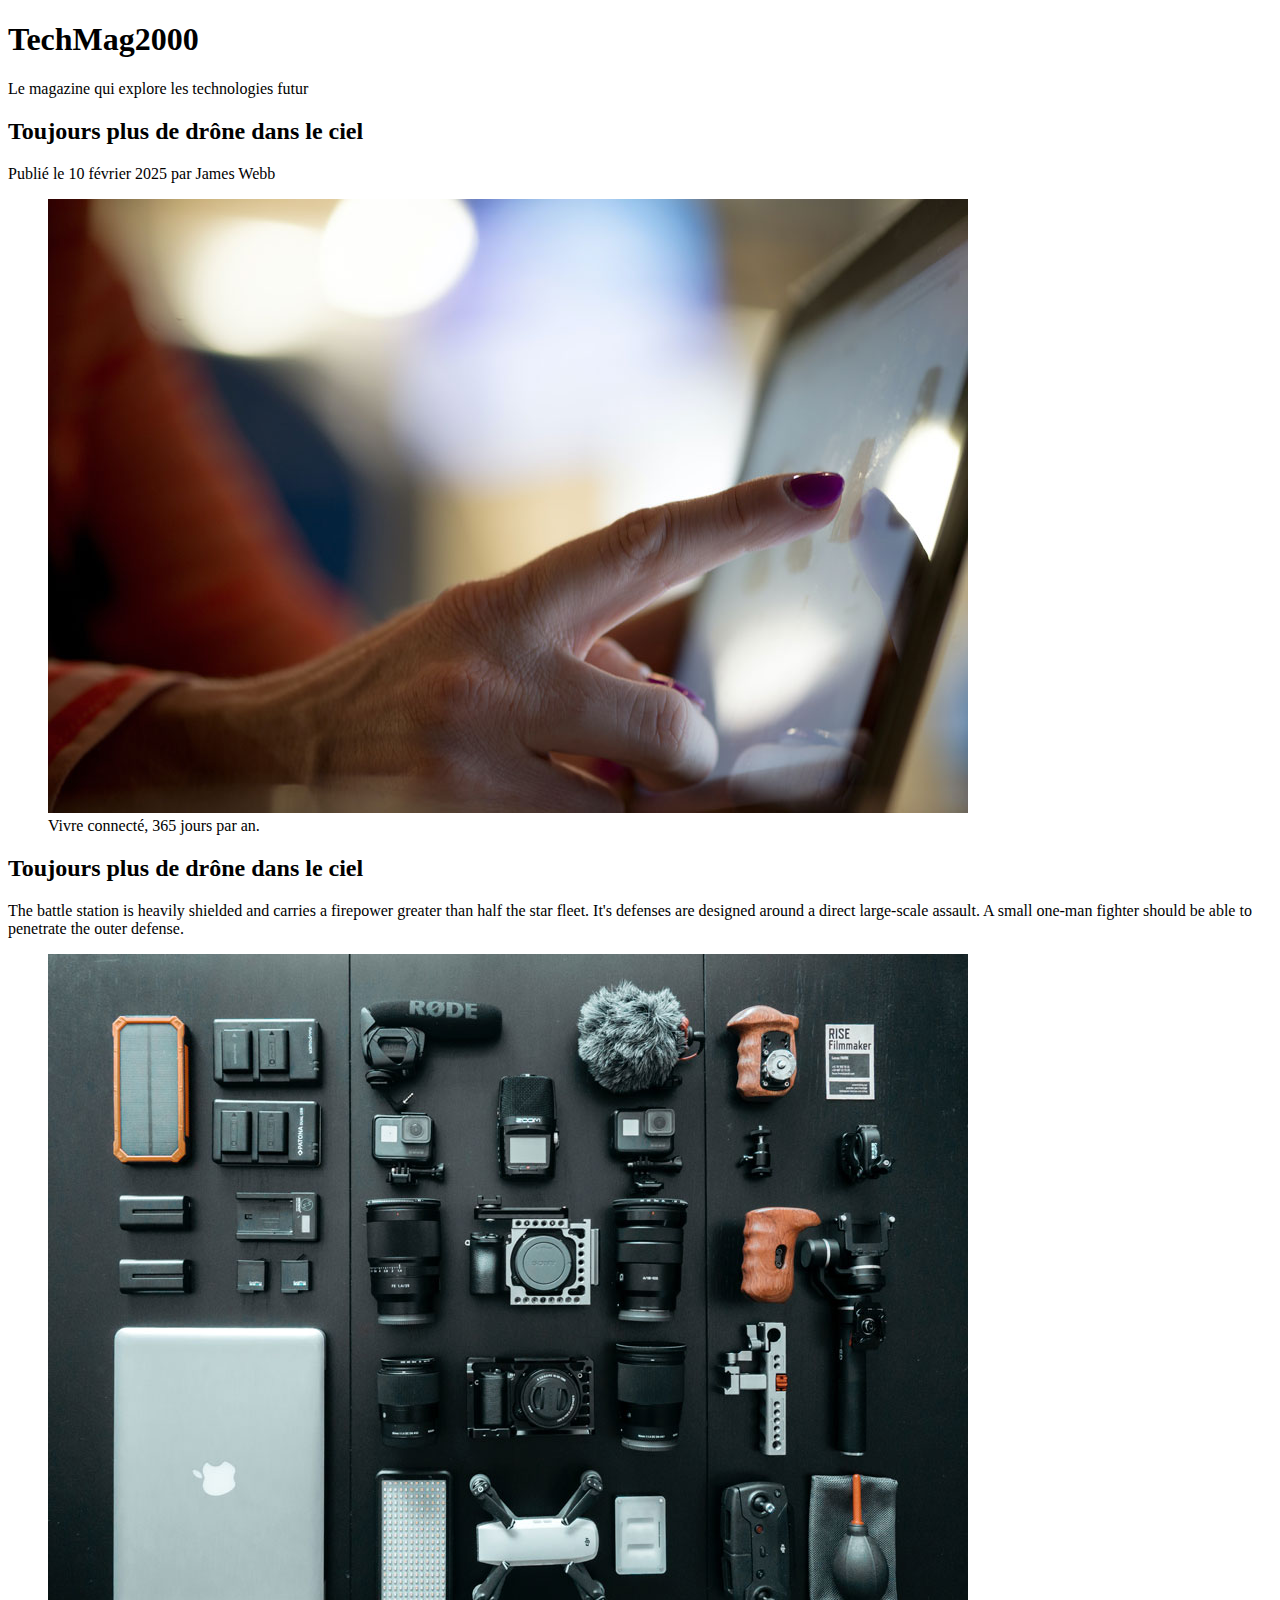
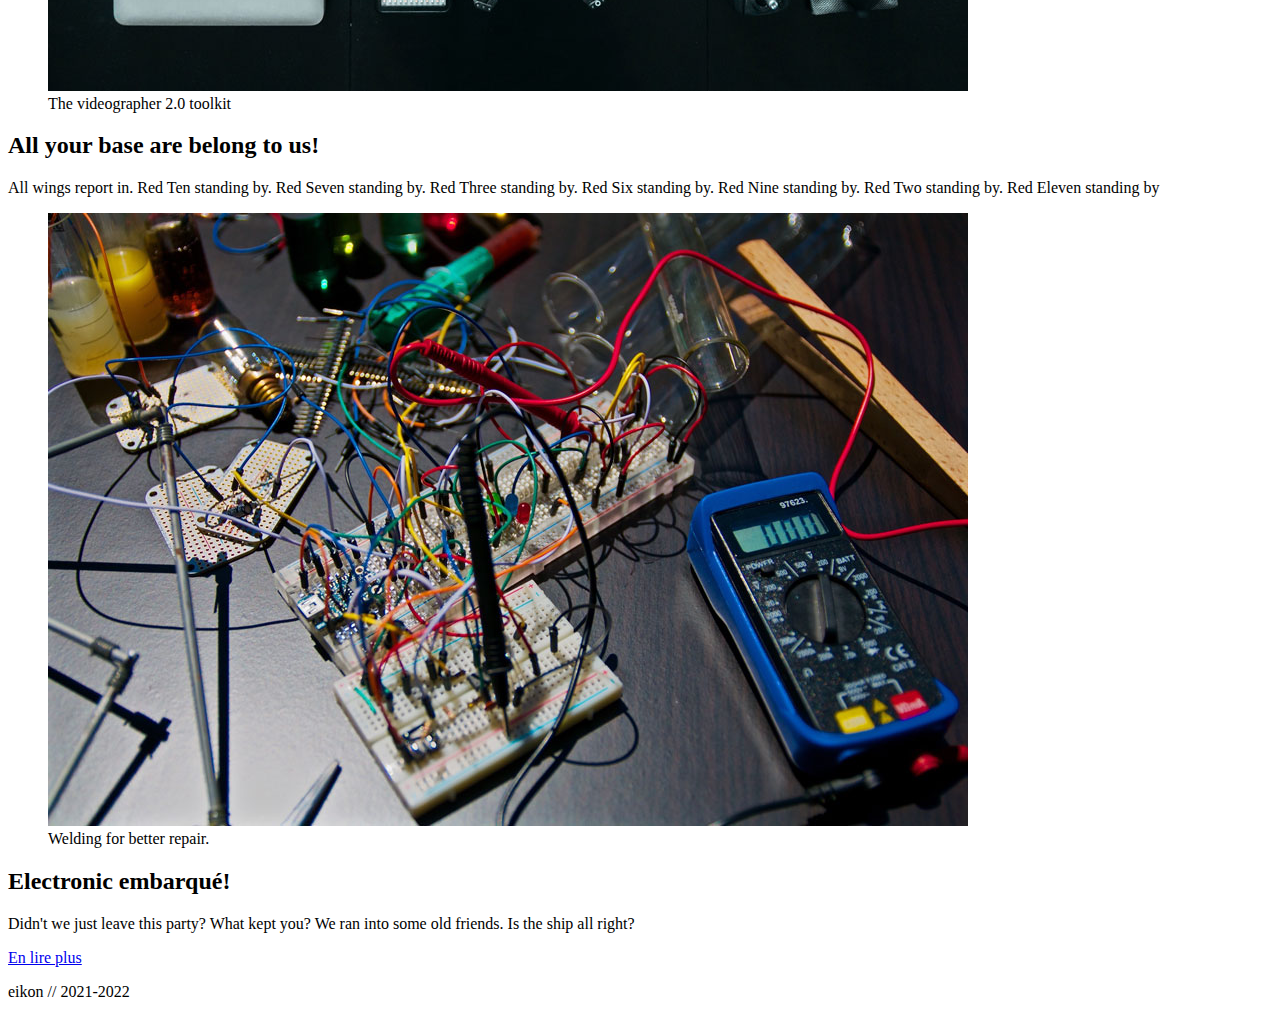
==== index.html @ 6c6601ad "Header index 2" ====
<!DOCTYPE html>
<html>
  <head>
    <meta charset="UTF-8" />
    <meta name="viewport" content="width=device-width, initial-scale=1.0" />
    <link rel="stylesheet" href="style.css">
    <title>TechMag</title>
  </head>
  <body>
    <header class="site-header">
      <h1>TechMag<span class="number">2000</span></h1>
      <p>Le magazine qui explore les technologies futur</p>
    </header>
    <main>
      <div class="premierdiv">
        <h2>Toujours plus de drône dans le ciel</h2>
        <p> Publié le 10 février 2025 par James Webb</p>
      </div>
      <div class="deuxiemediv">
        <figure>
          <img src="img/ipad.jpg" alt="Ipad">
          <figcaption>Vivre connecté, 365 jours par an.</figcaption>
        </figure>
          <h2>Toujours plus de drône dans le ciel</h2>
          <p>
            The battle station is heavily shielded and carries a firepower
            greater than half the star fleet. It's defenses are designed around
            a direct large-scale assault. A small one-man fighter should be
            able to penetrate the outer defense.
          </p>
          <figure>
            <img src="img/equipement.jpg" alt="Equipement">
            <figcaption>The videographer 2.0 toolkit</figcaption>
          </figure>
          <h2>All your base are belong to us!</h2>
          <p>
            All wings report in. Red Ten standing by. Red Seven standing by.
            Red Three standing by. Red Six standing by. Red Nine standing by.
            Red Two standing by. Red Eleven standing by
          </p>
          <figure>
            <img src="img/electronic.jpg" alt="Eletronic">
            <figcaption>Welding for better repair.</figcaption>
          </figure>
          <h2>Electronic embarqué!</h2>
          <p>
            Didn't we just leave this party? What kept you? We ran into some
            old friends. Is the ship all right?
          </p>
          <a href="index.html"> En lire plus</a>
      </div>
    </main>
    <footer class="last">
      <p>eikon // 2021-2022</p>
    </footer>
  </body>
</html>
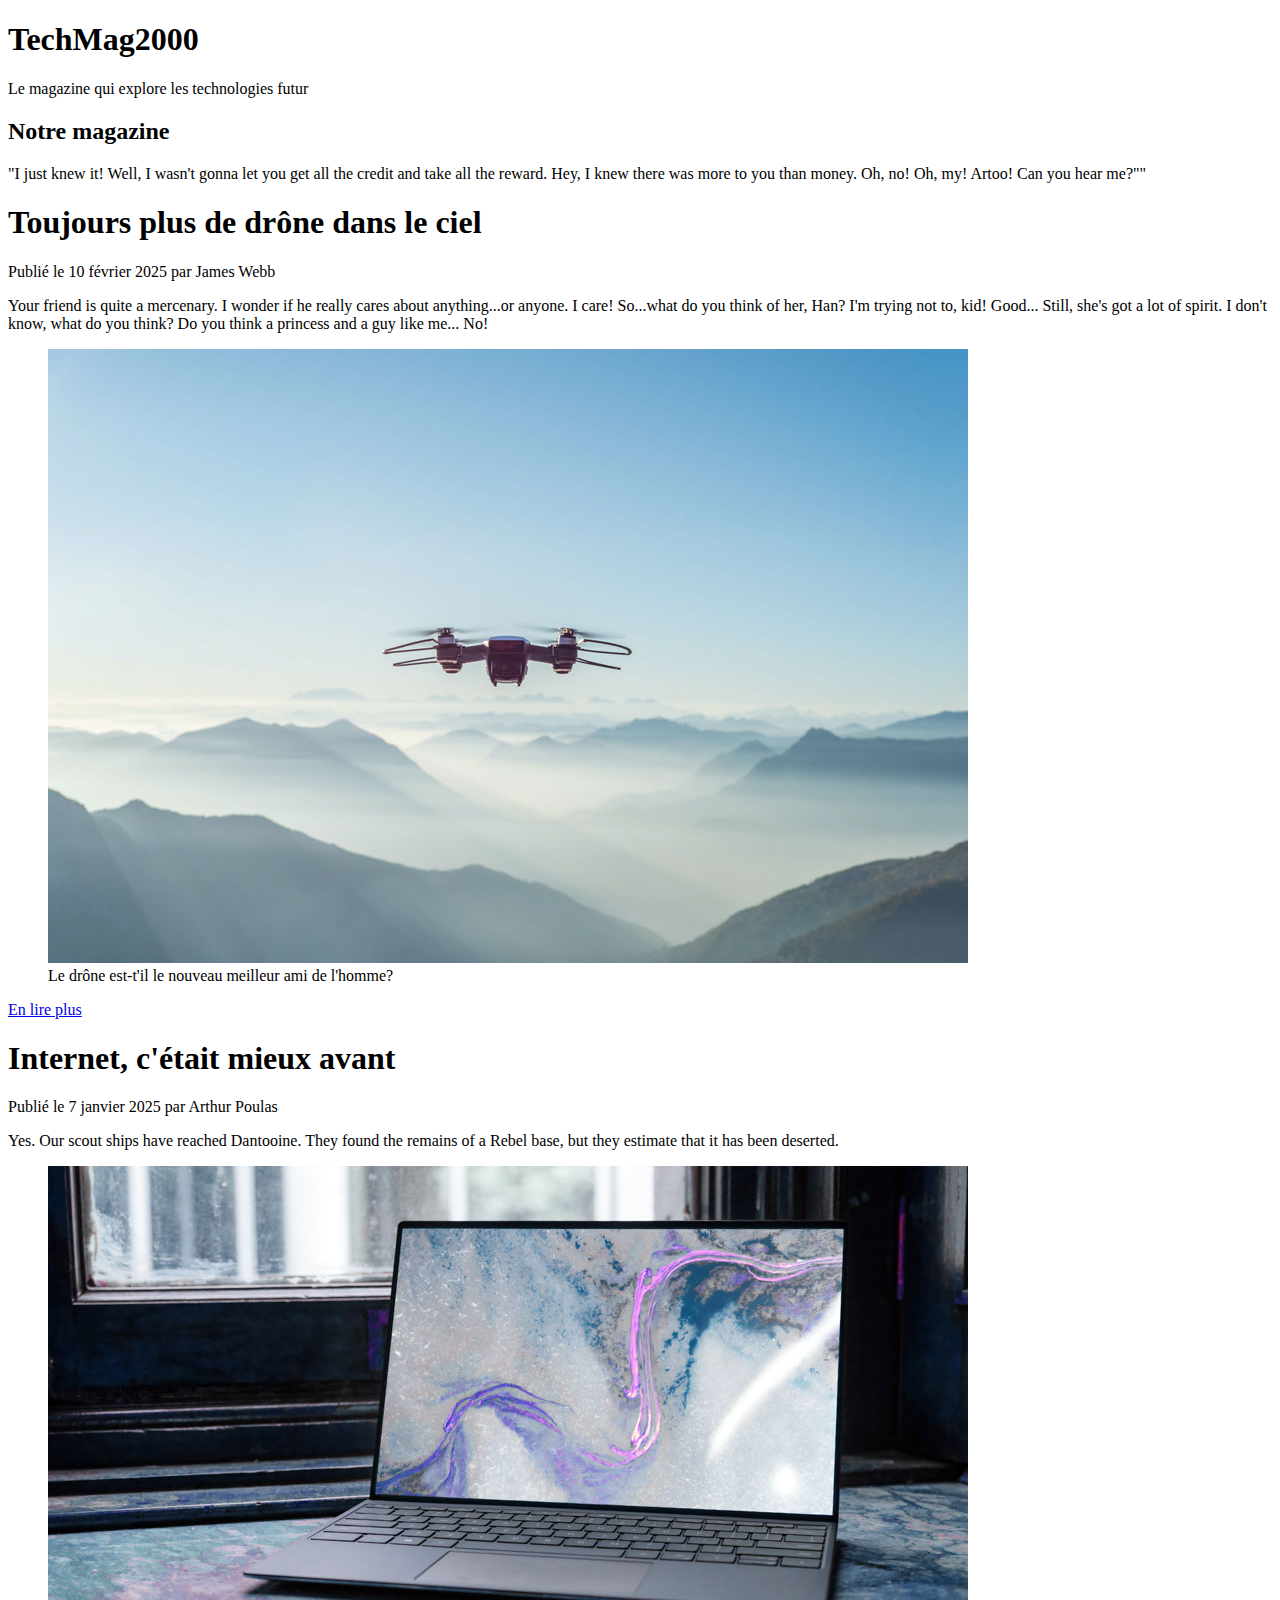
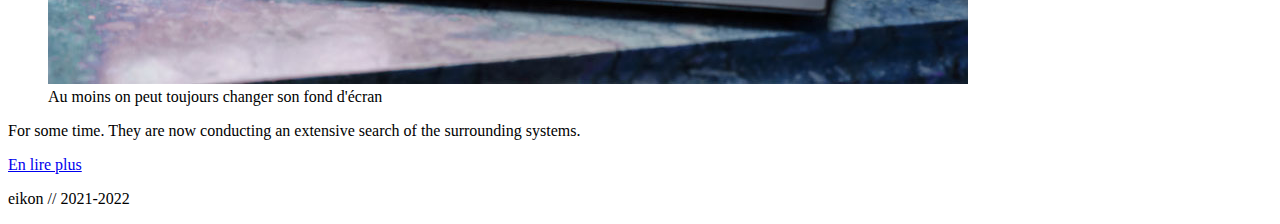
==== commit ff9a0e51: "Main index 2" ====
--- a/index.html
+++ b/index.html
@@ -12,43 +12,61 @@
       <p>Le magazine qui explore les technologies futur</p>
     </header>
     <main>
-      <div class="premierdiv">
-        <h2>Toujours plus de drône dans le ciel</h2>
-        <p> Publié le 10 février 2025 par James Webb</p>
+      <div class="presentation">
+        <h2>Notre magazine</h2>
+        <p>
+          "I just knew it! Well, I wasn't gonna let you get all the credit and
+          take all the reward. Hey, I knew there was more to you than money.
+          Oh, no! Oh, my! Artoo! Can you hear me?""
+        </p>
       </div>
-      <div class="deuxiemediv">
+      <article>
+        <header>
+          <h1>Toujours plus de drône dans le ciel</h1>
+          <p>
+            Publié le <span class="date">10 février 2025</span> par
+            <span class="author">James Webb</span>
+          </p>
+        </header>
+        <p>
+          Your friend is quite a mercenary. I wonder if he really cares about
+          anything...or anyone. I care! So...what do you think of her, Han? I'm
+          trying not to, kid! Good... Still, she's got a lot of spirit. I don't
+          know, what do you think? Do you think a princess and a guy like me...
+          No!
+        </p>
         <figure>
-          <img src="img/ipad.jpg" alt="Ipad">
-          <figcaption>Vivre connecté, 365 jours par an.</figcaption>
+          <img src="img/drone.jpg" alt="Drone">
+          <figcaption>
+            Le drône est-t'il le nouveau meilleur ami de l'homme?
+          </figcaption>
         </figure>
-          <h2>Toujours plus de drône dans le ciel</h2>
+        <a href="article.html" class="button"> En lire plus</a>  
+      </article>
+      <article>
+        <header>
+          <h1>Internet, c'était mieux avant</h1>
           <p>
-            The battle station is heavily shielded and carries a firepower
-            greater than half the star fleet. It's defenses are designed around
-            a direct large-scale assault. A small one-man fighter should be
-            able to penetrate the outer defense.
+            Publié le <span class="date">7 janvier 2025</span> par
+            <span class="author">Arthur Poulas</span>
           </p>
-          <figure>
-            <img src="img/equipement.jpg" alt="Equipement">
-            <figcaption>The videographer 2.0 toolkit</figcaption>
-          </figure>
-          <h2>All your base are belong to us!</h2>
-          <p>
-            All wings report in. Red Ten standing by. Red Seven standing by.
-            Red Three standing by. Red Six standing by. Red Nine standing by.
-            Red Two standing by. Red Eleven standing by
-          </p>
-          <figure>
-            <img src="img/electronic.jpg" alt="Eletronic">
-            <figcaption>Welding for better repair.</figcaption>
-          </figure>
-          <h2>Electronic embarqué!</h2>
-          <p>
-            Didn't we just leave this party? What kept you? We ran into some
-            old friends. Is the ship all right?
-          </p>
-          <a href="index.html"> En lire plus</a>
-      </div>
+        </header>
+        <p>
+          Yes. Our scout ships have reached Dantooine. They found the remains
+          of a Rebel base, but they estimate that it has been deserted.
+        </p>
+        <figure>
+          <img src="img/ordinateur.jpg" alt="Ordinateur">
+          <figcaption>
+            Au moins on peut toujours changer son fond d'écran
+          </figcaption>
+        </figure>
+        <p>
+          For some time. They are now conducting an extensive search of the
+          surrounding systems.
+        </p>
+        <a href="article.html" class="button"> En lire plus</a>  
+      </article>
     </main>
     <footer class="last">
       <p>eikon // 2021-2022</p>
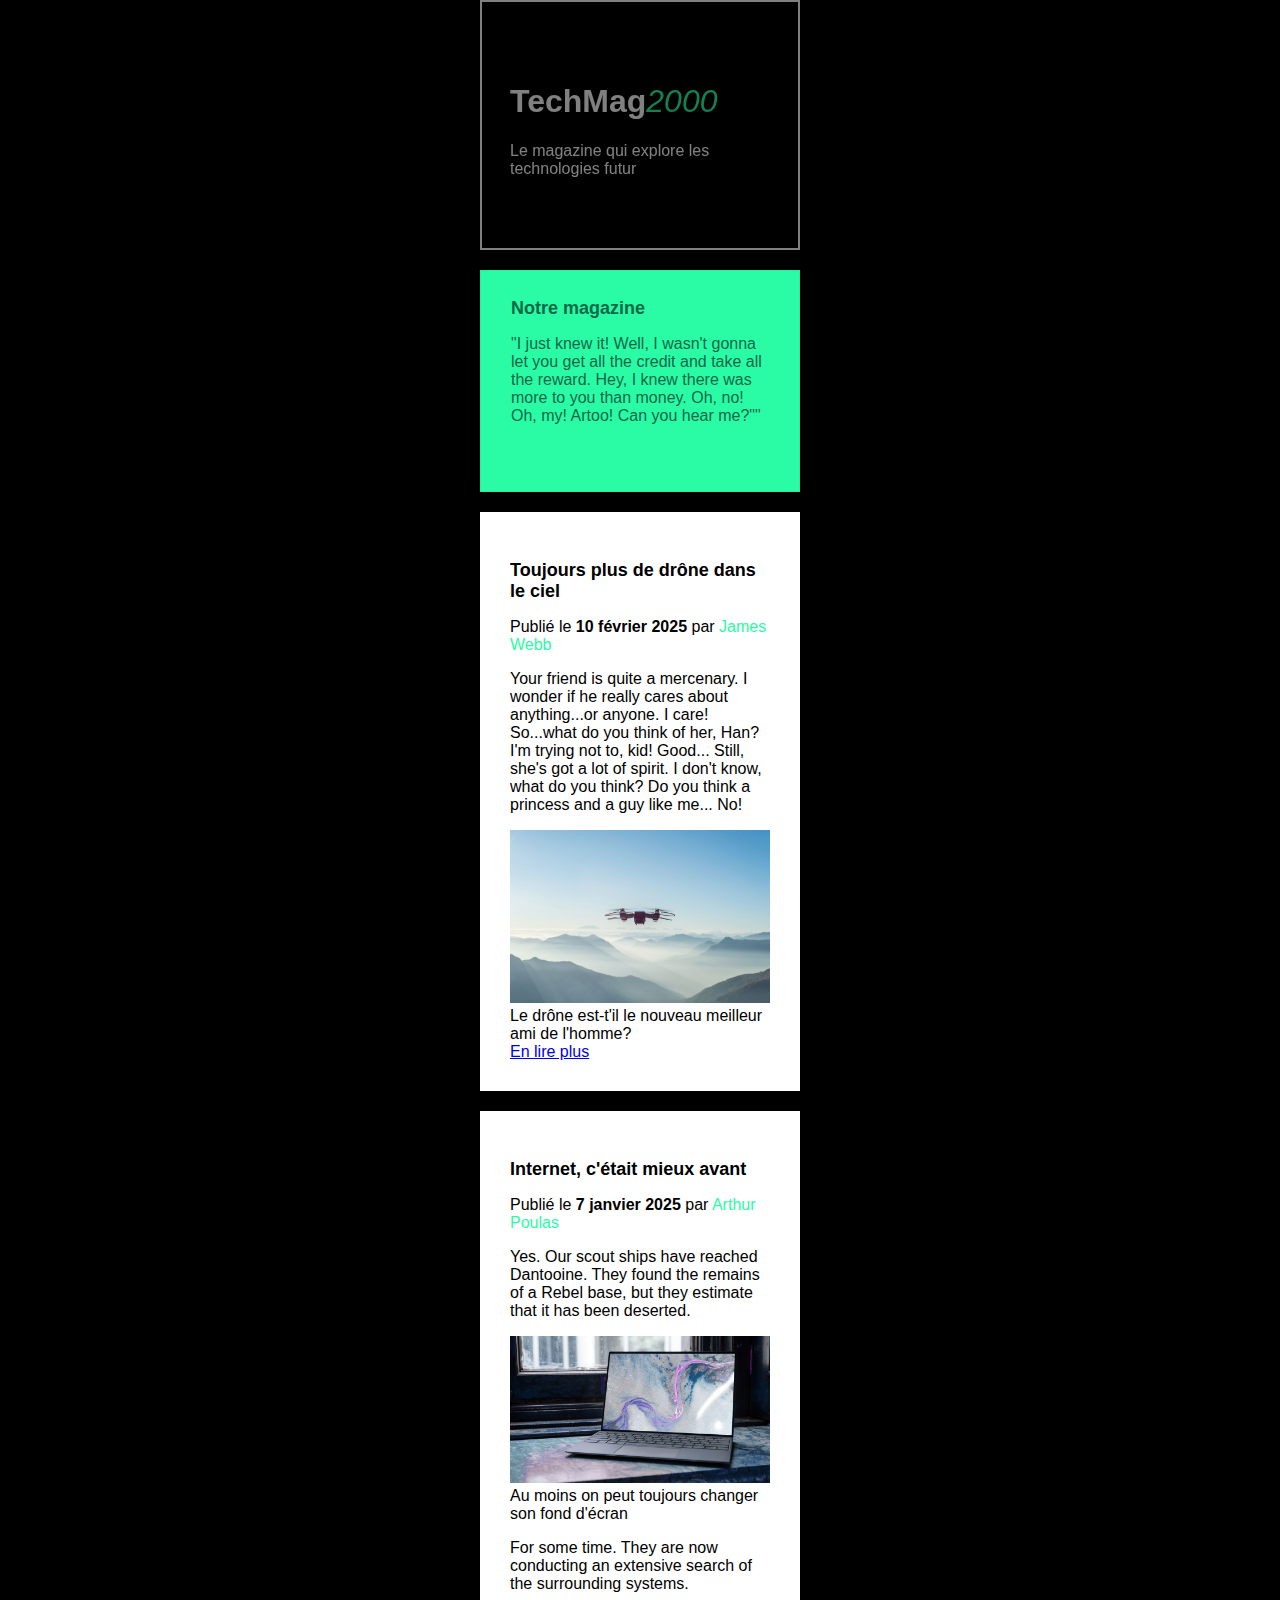
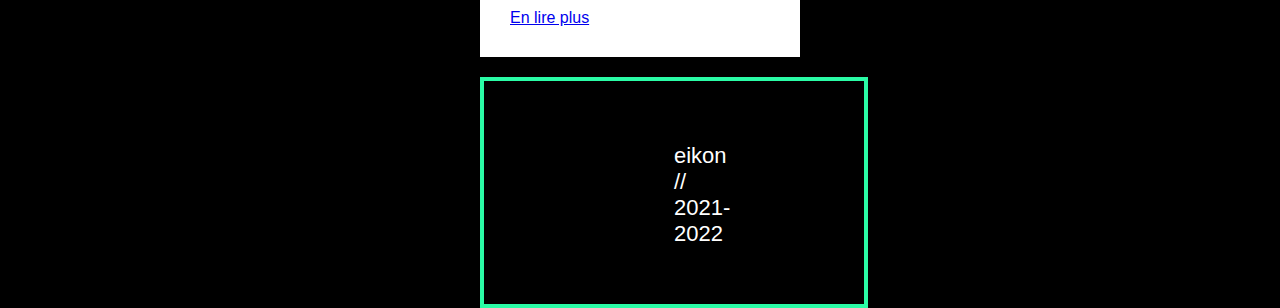
==== commit e851f8b2: "CSS 2" ====
--- a/index.html
+++ b/index.html
@@ -3,7 +3,7 @@
   <head>
     <meta charset="UTF-8" />
     <meta name="viewport" content="width=device-width, initial-scale=1.0" />
-    <link rel="stylesheet" href="style.css">
+    <link rel="stylesheet" href="css/style.css">
     <title>TechMag</title>
   </head>
   <body>
@@ -68,7 +68,7 @@
         <a href="article.html" class="button"> En lire plus</a>  
       </article>
     </main>
-    <footer class="last">
+    <footer>
       <p>eikon // 2021-2022</p>
     </footer>
   </body>
--- a/css/style.css
+++ b/css/style.css
@@ -0,0 +1,121 @@
+/*
+  font-family: 'Montserrat', sans-serif; 100it/800
+  font-family: 'Open Sans', sans-serif; 400/400it/700/700it
+*/
+html {
+  scroll-behavior: smooth;
+}
+
+body {
+  max-width: 320px;
+  margin: auto;
+  background-color: black;
+  color: white;
+  margin-left: 28px;
+  margin-right: 28px;
+  font-family: sans-serif;
+  font-size: 16px;
+  margin: auto;
+}
+
+.site-header {
+  border-color: white;
+  background-image: url(../text_14_teschmag/img/titre.jpg);
+  border: solid 2px white;
+  margin-bottom: 20px;
+  padding-top: 60px;
+  padding-bottom: 54px;
+  padding-left: 28px;
+  padding-right: 28px; 
+  filter: opacity(50%);
+
+}
+
+
+.presentation {
+  background-color: #2afca6;
+  color: #0e6848;
+  padding-left: 30px;
+  padding-right: 30px;
+  padding-bottom: 50px;
+  padding-top: 12px;
+  font-size: 16px;
+  margin-bottom: 20px;
+  border: solid 1px #28f09e;
+}
+
+.date {
+ font-weight: bold;
+}
+
+.author {
+  color:#2afca6;
+}
+
+.number {
+  color:#2afca6;
+  font-weight:lighter;
+  font-style: italic;
+}
+.deuxiemediv {
+  background-color: white;
+  color: black;
+  padding-top: 30px;
+  padding-right: 30px;
+  padding-left: 30px;
+  padding-bottom: 30px;
+  margin-bottom: 20px;
+}
+
+img {
+  width: 100%;
+
+}
+
+figcaption {
+  font-weight: 14px;
+}
+
+
+footer {
+  padding-top: 20px;
+  padding-bottom: 18px;
+  background-color: black;
+  border: 4px solid #2afca6;
+  padding-top: 40px;
+  padding-bottom: 35px;
+  padding-left: 190px;
+  padding-right: 190px;
+  font-size: 22px;
+}
+
+figure {
+  margin: 0px;
+}
+
+article {
+  background-color: white;
+  color: black;
+  padding-top: 36px;
+  padding-right: 30px;
+  padding-left: 30px;
+  padding-bottom: 30px;
+  margin-bottom: 20px;
+  font-size: 16px;
+}
+
+article h1 {
+  font-size: 18px;
+}
+
+h2 {
+  font-size: 18px;
+}
+
+
+
+.site-header {
+
+}
+
+
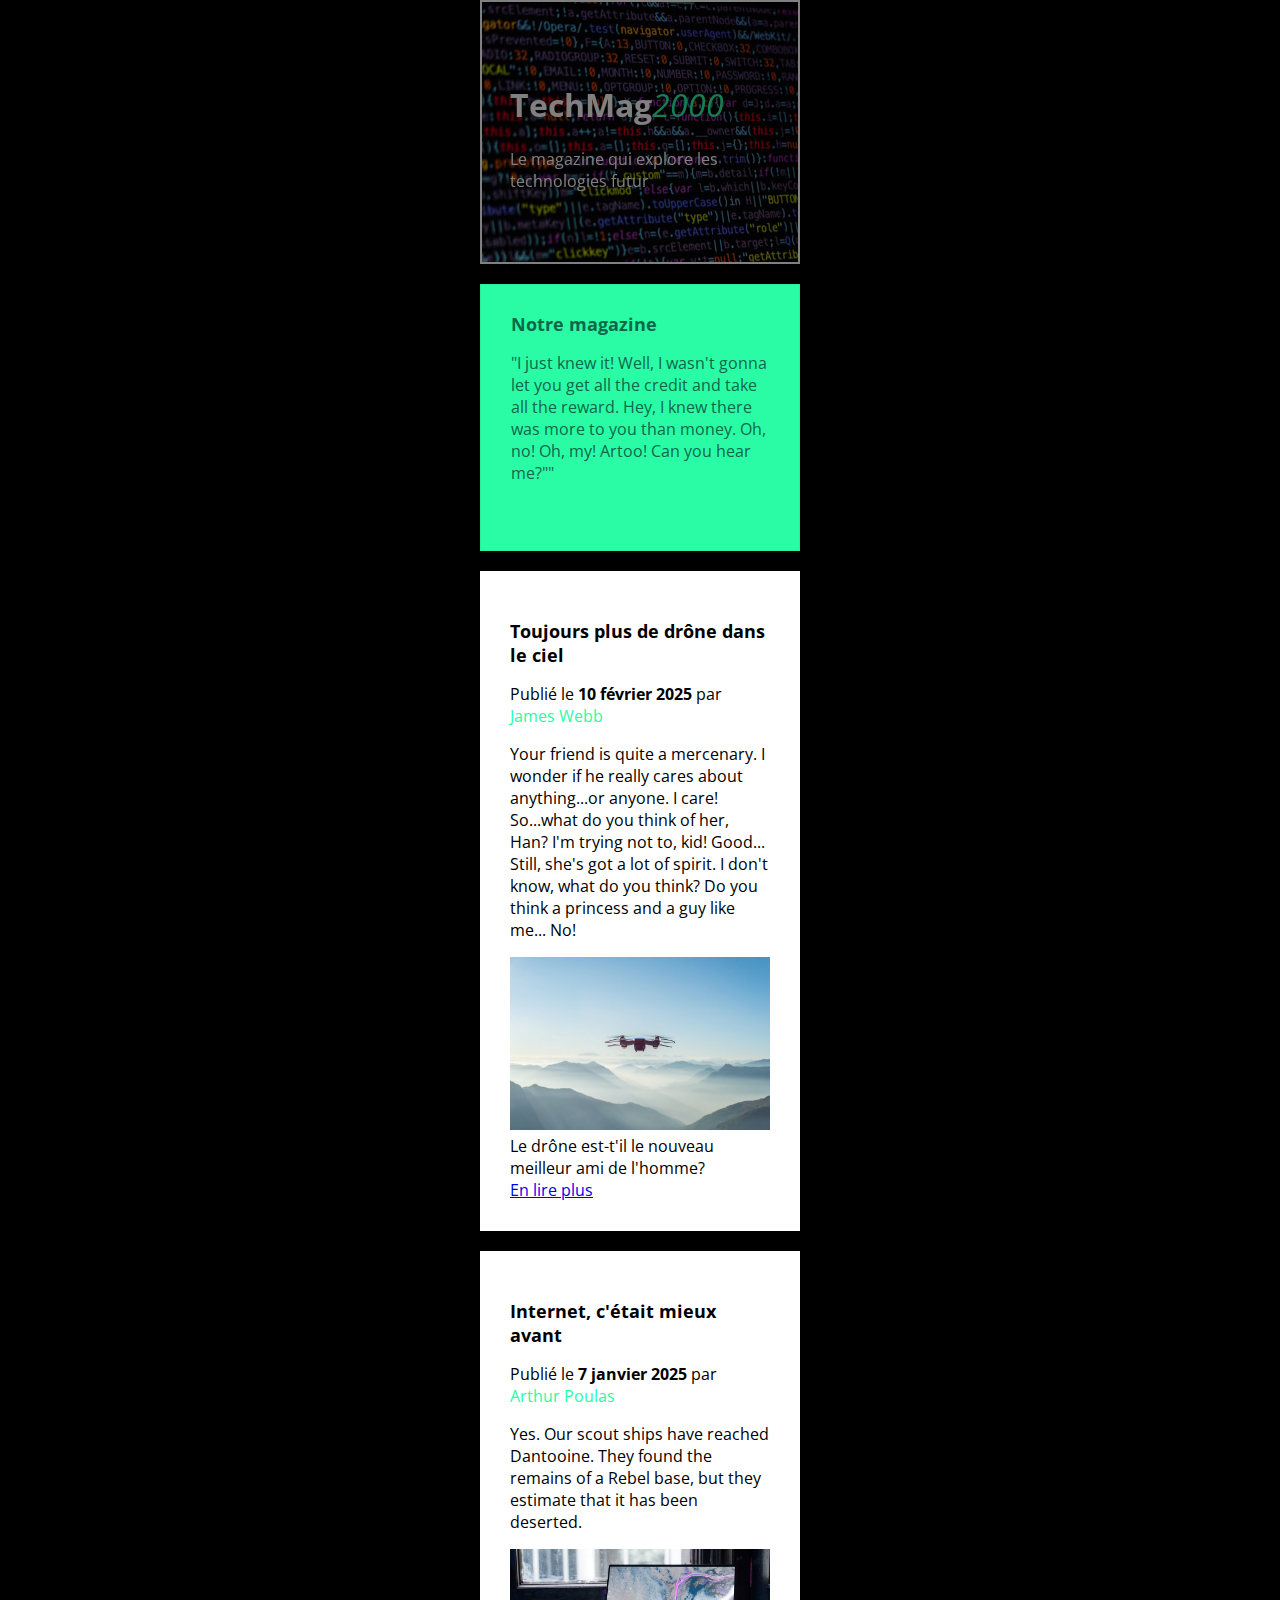
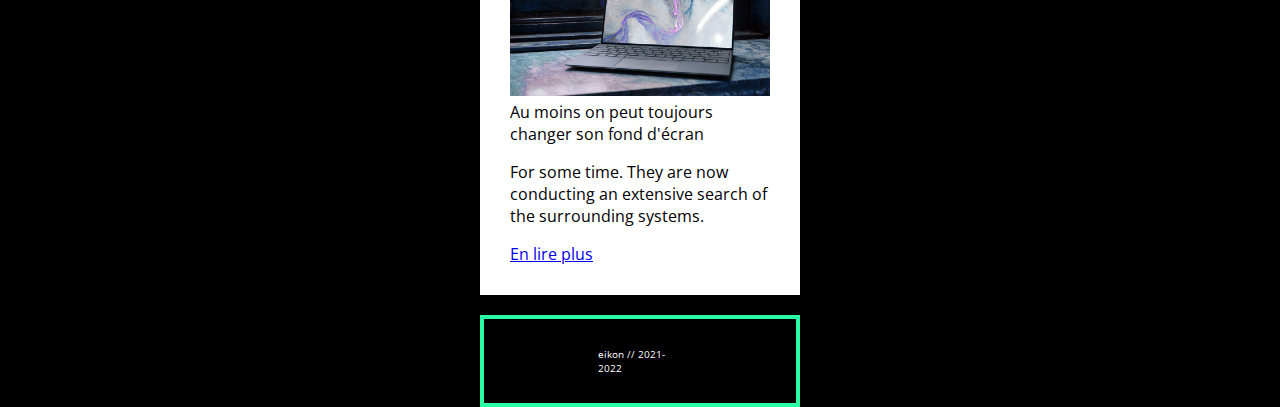
==== commit 662f032a: "Typo" ====
--- a/index.html
+++ b/index.html
@@ -4,6 +4,11 @@
     <meta charset="UTF-8" />
     <meta name="viewport" content="width=device-width, initial-scale=1.0" />
     <link rel="stylesheet" href="css/style.css">
+    <link rel="preconnect" href="https://fonts.googleapis.com">
+<link rel="preconnect" href="https://fonts.gstatic.com" crossorigin>
+<link rel="preconnect" href="https://fonts.googleapis.com">
+<link rel="preconnect" href="https://fonts.gstatic.com" crossorigin>
+<link href="https://fonts.googleapis.com/css2?family=Montserrat:ital,wght@0,800;1,100&family=Open+Sans:ital,wght@0,400;0,700;1,400;1,700&display=swap" rel="stylesheet">
     <title>TechMag</title>
   </head>
   <body>
--- a/css/style.css
+++ b/css/style.css
@@ -16,11 +16,13 @@
   font-family: sans-serif;
   font-size: 16px;
   margin: auto;
+  font-family: 'Montserrat', sans-serif;
+  font-family: 'Open Sans', sans-serif;
 }
 
 .site-header {
   border-color: white;
-  background-image: url(../text_14_teschmag/img/titre.jpg);
+  background-image: url(../img/titre.jpg);
   border: solid 2px white;
   margin-bottom: 20px;
   padding-top: 60px;
@@ -69,11 +71,12 @@
 
 img {
   width: 100%;
+  box-shadow: ;
 
 }
 
 figcaption {
-  font-weight: 14px;
+  font-weight: 12px;
 }
 
 
@@ -82,11 +85,11 @@
   padding-bottom: 18px;
   background-color: black;
   border: 4px solid #2afca6;
-  padding-top: 40px;
-  padding-bottom: 35px;
-  padding-left: 190px;
-  padding-right: 190px;
-  font-size: 22px;
+  padding-top: 18px;
+  padding-bottom: 18px;
+  padding-left: 114px;
+  padding-right: 114px;
+  font-size: 10px;
 }
 
 figure {
@@ -112,7 +115,10 @@
   font-size: 18px;
 }
 
-
+.button {
+ padding-top: 8px;
+ padding-right: 14px;
+}
 
 .site-header {
 
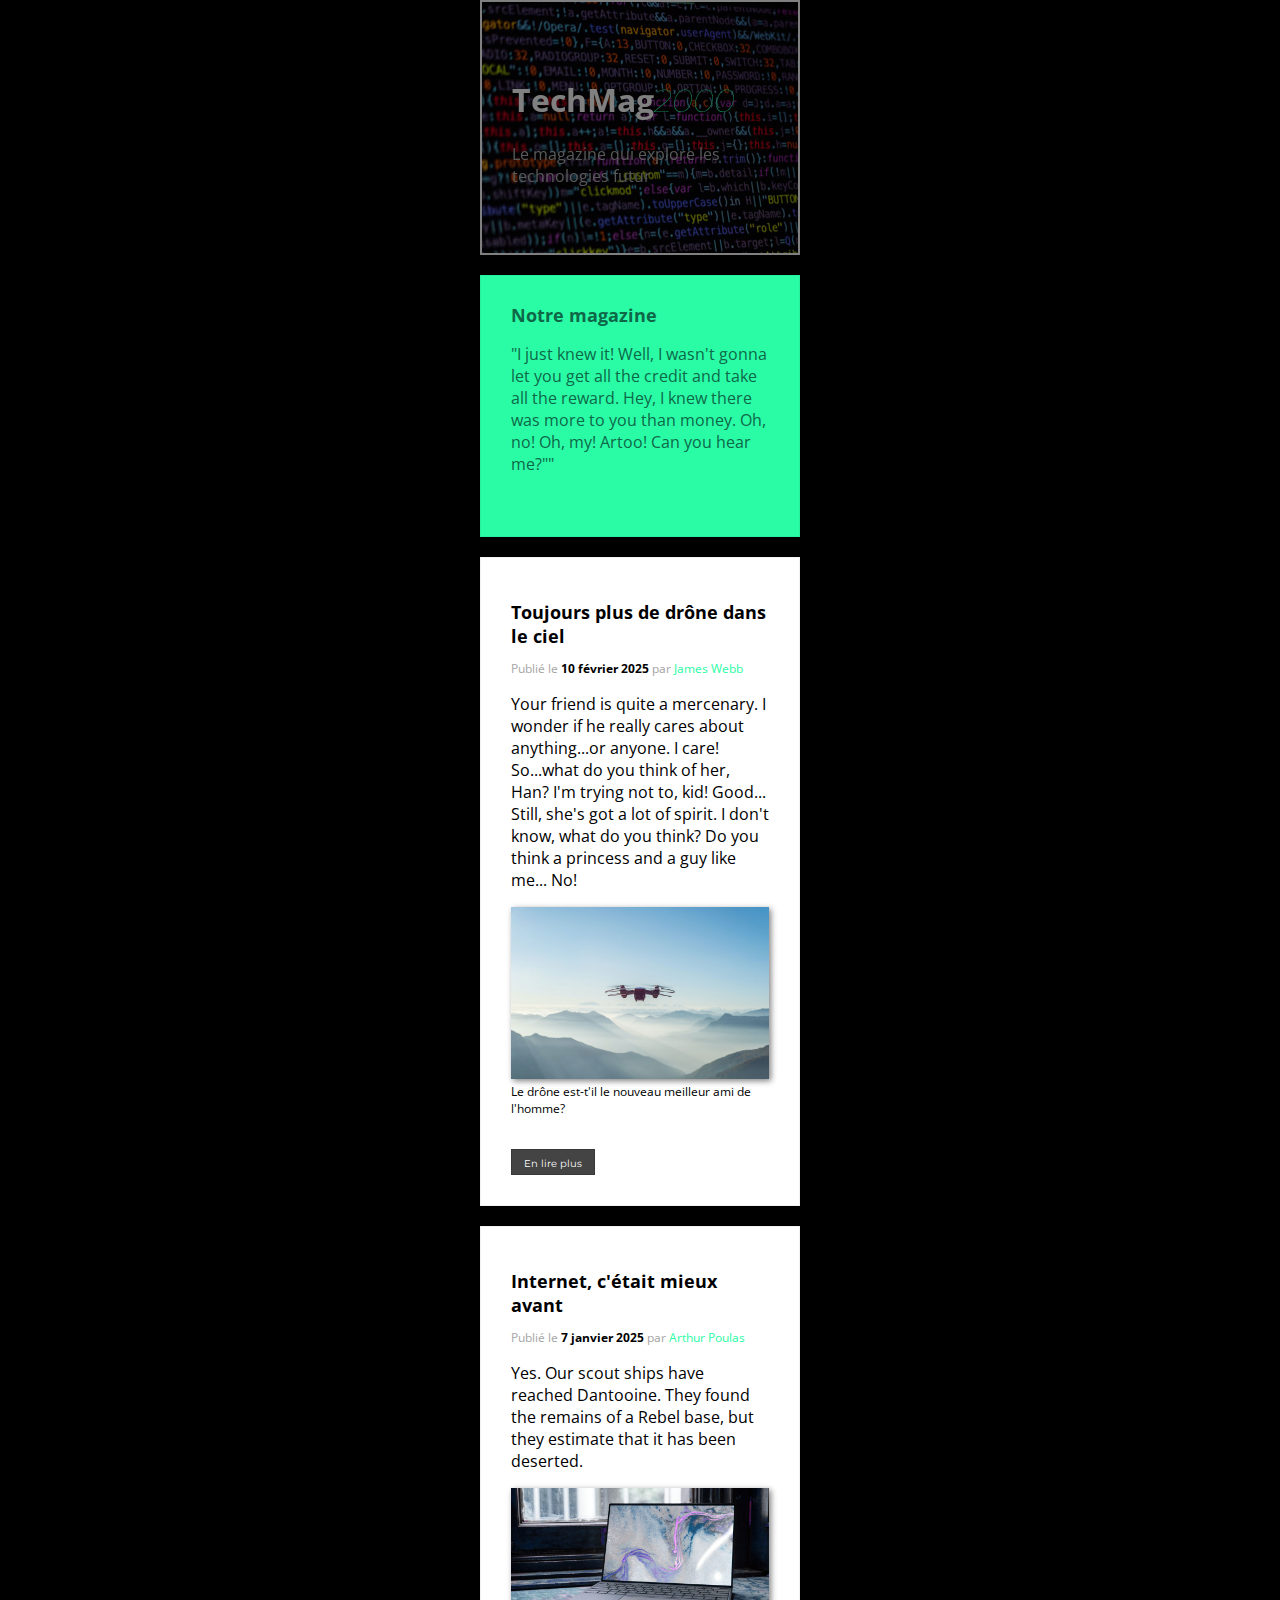
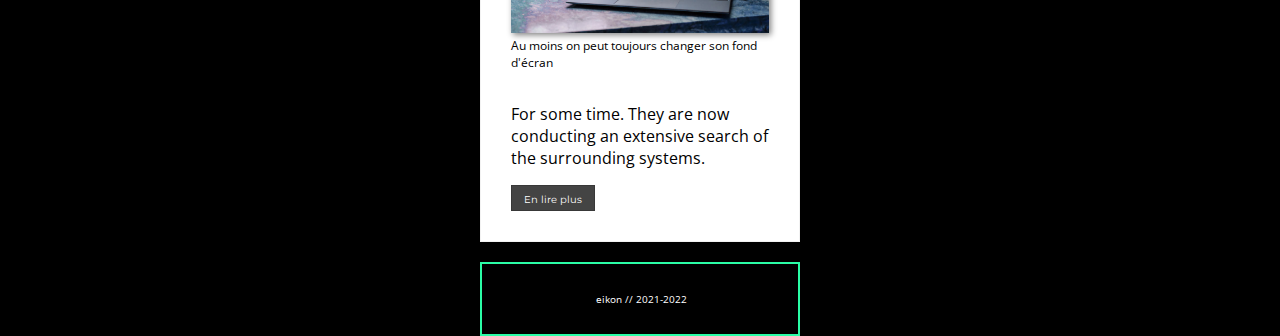
==== commit e1ef9160: "Version 3" ====
--- a/index.html
+++ b/index.html
@@ -28,7 +28,7 @@
       <article>
         <header>
           <h1>Toujours plus de drône dans le ciel</h1>
-          <p>
+          <p class="info">
             Publié le <span class="date">10 février 2025</span> par
             <span class="author">James Webb</span>
           </p>
@@ -46,12 +46,14 @@
             Le drône est-t'il le nouveau meilleur ami de l'homme?
           </figcaption>
         </figure>
-        <a href="article.html" class="button"> En lire plus</a>  
+        <button>
+          <a href="article.html"> En lire plus</a>
+        </button>  
       </article>
       <article>
         <header>
           <h1>Internet, c'était mieux avant</h1>
-          <p>
+          <p class="info">
             Publié le <span class="date">7 janvier 2025</span> par
             <span class="author">Arthur Poulas</span>
           </p>
@@ -70,7 +72,9 @@
           For some time. They are now conducting an extensive search of the
           surrounding systems.
         </p>
-        <a href="article.html" class="button"> En lire plus</a>  
+        <button>
+          <a href="article.html"> En lire plus</a>
+        </button> 
       </article>
     </main>
     <footer>
--- a/css/style.css
+++ b/css/style.css
@@ -25,40 +25,70 @@
   background-image: url(../img/titre.jpg);
   border: solid 2px white;
   margin-bottom: 20px;
-  padding-top: 60px;
-  padding-bottom: 54px;
-  padding-left: 28px;
+  padding-top: 55px;
+  padding-bottom: 50px;
+  padding-left: 30px;
   padding-right: 28px; 
   filter: opacity(50%);
-
 }
 
+.number {
+  color:#2afca6;
+  font-family: montserrat;
+  font-weight: 100;
+  font-style: italic;
+}
+
+.site-header p {
+  color: #afb2b2;
+}
 
 .presentation {
   background-color: #2afca6;
   color: #0e6848;
   padding-left: 30px;
   padding-right: 30px;
-  padding-bottom: 50px;
+  padding-bottom: 45px;
   padding-top: 12px;
   font-size: 16px;
   margin-bottom: 20px;
   border: solid 1px #28f09e;
 }
 
+article {
+  background-color: white;
+  color: black;
+  padding-top: 30px;
+  padding-right: 30px;
+  padding-left: 30px;
+  padding-bottom: 30px;
+  margin-bottom: 20px;
+  font-size: 16px;
+  border: solid 1px #f2f2f2;
+}
+
+article h1 {
+  font-size: 18px
+}
+
+h2 {
+  font-size: 18px;
+}
+
+.info {
+  font-size: 12px;
+  color: #a5a5a5;
+}
+
 .date {
  font-weight: bold;
+ color: #000000;
 }
 
 .author {
   color:#2afca6;
 }
 
-.number {
-  color:#2afca6;
-  font-weight:lighter;
-  font-style: italic;
-}
 .deuxiemediv {
   background-color: white;
   color: black;
@@ -71,57 +101,39 @@
 
 img {
   width: 100%;
-  box-shadow: ;
-
+  box-shadow: 2px 2px 6px gray;
 }
 
-figcaption {
-  font-weight: 12px;
+figure {
+  margin: 0px;
+  margin-bottom: 32px;
+  font-size: 12px;
 }
 
+button {
+  background-color: #444444;
+  border: solid 1px #383838;
+  font-family: montserrat;
+  padding-top: 4px;
+  padding-left: 12px;
+  padding-bottom: 4px;
+  padding-right: 12px;
+}
+
+button a {
+  color: #ffffff;
+  font-size: 10px;
+  text-decoration: none;
+}
 
 footer {
   padding-top: 20px;
   padding-bottom: 18px;
   background-color: black;
-  border: 4px solid #2afca6;
+  border: 2px solid #2afca6;
   padding-top: 18px;
   padding-bottom: 18px;
   padding-left: 114px;
-  padding-right: 114px;
   font-size: 10px;
 }
 
-figure {
-  margin: 0px;
-}
-
-article {
-  background-color: white;
-  color: black;
-  padding-top: 36px;
-  padding-right: 30px;
-  padding-left: 30px;
-  padding-bottom: 30px;
-  margin-bottom: 20px;
-  font-size: 16px;
-}
-
-article h1 {
-  font-size: 18px;
-}
-
-h2 {
-  font-size: 18px;
-}
-
-.button {
- padding-top: 8px;
- padding-right: 14px;
-}
-
-.site-header {
-
-}
-
-
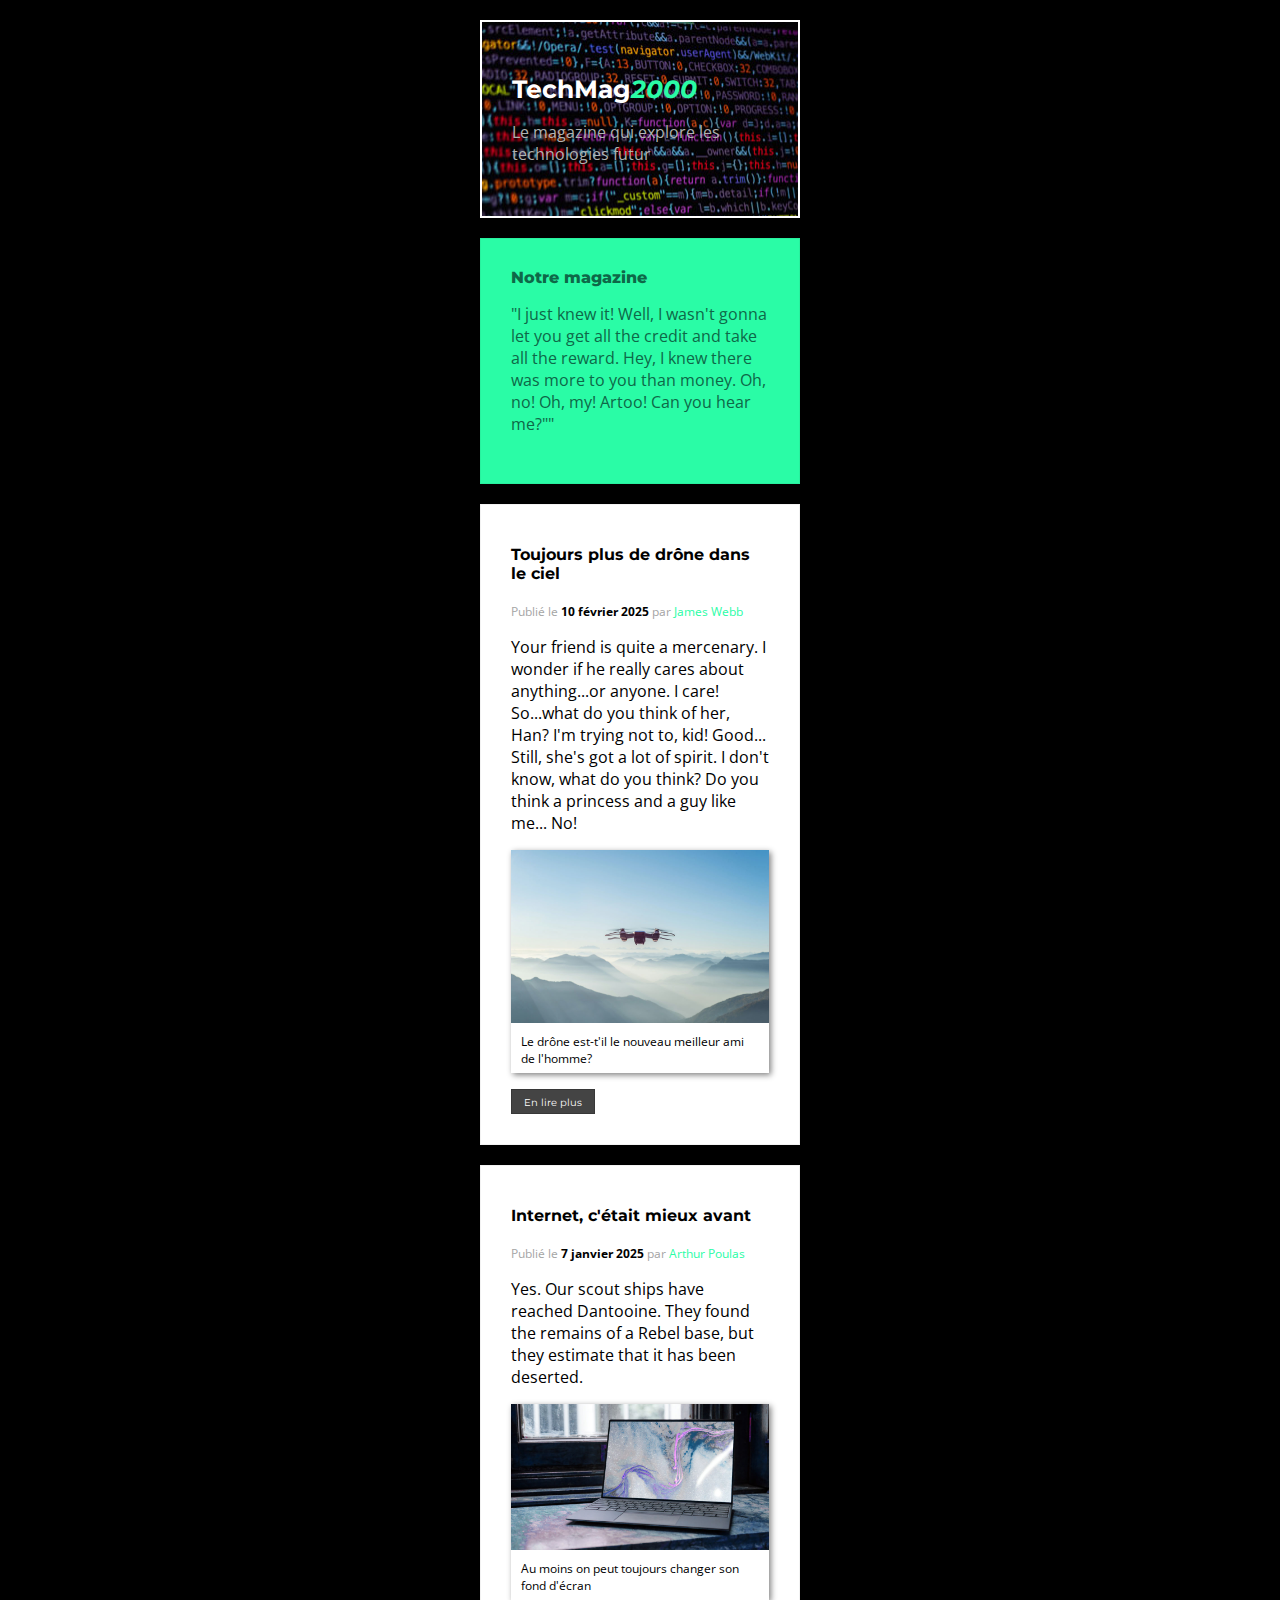
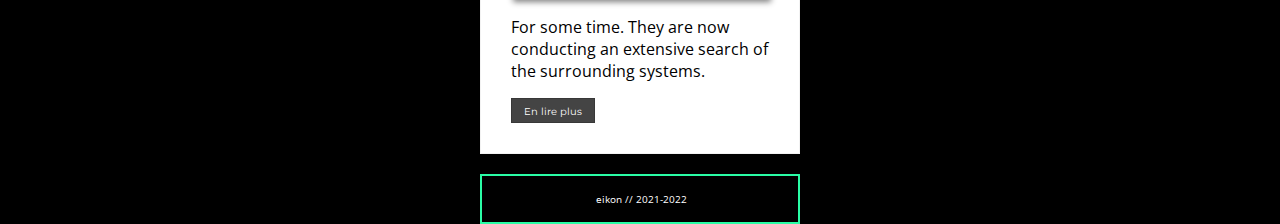
==== commit 65f6e96e: "Version 5" ====
--- a/index.html
+++ b/index.html
@@ -5,10 +5,10 @@
     <meta name="viewport" content="width=device-width, initial-scale=1.0" />
     <link rel="stylesheet" href="css/style.css">
     <link rel="preconnect" href="https://fonts.googleapis.com">
-<link rel="preconnect" href="https://fonts.gstatic.com" crossorigin>
-<link rel="preconnect" href="https://fonts.googleapis.com">
-<link rel="preconnect" href="https://fonts.gstatic.com" crossorigin>
-<link href="https://fonts.googleapis.com/css2?family=Montserrat:ital,wght@0,800;1,100&family=Open+Sans:ital,wght@0,400;0,700;1,400;1,700&display=swap" rel="stylesheet">
+    <link rel="preconnect" href="https://fonts.gstatic.com" crossorigin>
+    <link rel="preconnect" href="https://fonts.googleapis.com">
+    <link rel="preconnect" href="https://fonts.gstatic.com" crossorigin>
+    <link href="https://fonts.googleapis.com/css2?family=Montserrat:ital,wght@0,800;1,100&family=Open+Sans:ital,wght@0,400;0,700;1,400;1,700&display=swap" rel="stylesheet">
     <title>TechMag</title>
   </head>
   <body>
--- a/css/style.css
+++ b/css/style.css
@@ -1,6 +1,7 @@
 /*
   font-family: 'Montserrat', sans-serif; 100it/800
   font-family: 'Open Sans', sans-serif; 400/400it/700/700it
+  font-family: 'Montserrat', sans-serif;
 */
 html {
   scroll-behavior: smooth;
@@ -13,29 +14,32 @@
   color: white;
   margin-left: 28px;
   margin-right: 28px;
-  font-family: sans-serif;
   font-size: 16px;
   margin: auto;
-  font-family: 'Montserrat', sans-serif;
   font-family: 'Open Sans', sans-serif;
+  font-weight: 400px;
 }
 
 .site-header {
-  border-color: white;
   background-image: url(../img/titre.jpg);
   border: solid 2px white;
-  margin-bottom: 20px;
-  padding-top: 55px;
-  padding-bottom: 50px;
+  margin: 20px 0;
+  padding-top: 35px;
+  padding-bottom: 35px;
   padding-left: 30px;
-  padding-right: 28px; 
-  filter: opacity(50%);
+  padding-right: 30px; 
+}
+
+.site-header h1 {
+  font-family: 'Montserrat', sans-serif;
+  font-weight: 800px;
+  font-size: 25px;
 }
 
 .number {
   color:#2afca6;
-  font-family: montserrat;
-  font-weight: 100;
+  font-family: 'Montserrat', sans-serif;
+  font-weight: 100px;
   font-style: italic;
 }
 
@@ -48,35 +52,44 @@
   color: #0e6848;
   padding-left: 30px;
   padding-right: 30px;
-  padding-bottom: 45px;
-  padding-top: 12px;
+  padding-bottom: 32px;
+  padding-top: 16px;
   font-size: 16px;
+  font-weight: 800px;
   margin-bottom: 20px;
   border: solid 1px #28f09e;
+}
+
+.presentation h2 {
+  font-family: 'Montserrat', sans-serif;
+  font-weight: 800px;
+  font-size: 16px;
 }
 
 article {
   background-color: white;
   color: black;
-  padding-top: 30px;
-  padding-right: 30px;
-  padding-left: 30px;
-  padding-bottom: 30px;
+  padding: 30px;
   margin-bottom: 20px;
   font-size: 16px;
   border: solid 1px #f2f2f2;
 }
 
 article h1 {
-  font-size: 18px
+  font-size: 16px;
+  font-family: 'Montserrat', sans-serif;
+  font-weight: 800px;
 }
 
 h2 {
-  font-size: 18px;
+  font-size: 16px;
+  font-family: 'Montserrat', sans-serif;
+  font-weight: 800;
 }
 
 .info {
   font-size: 12px;
+  margin-top: 20px;
   color: #a5a5a5;
 }
 
@@ -101,19 +114,22 @@
 
 img {
   width: 100%;
+}
+
+figure {
+  margin: 0px 0px 16px;
   box-shadow: 2px 2px 6px gray;
 }
 
-figure {
-  margin: 0px;
-  margin-bottom: 32px;
+figcaption {
   font-size: 12px;
+  height: 40px;
+  margin: 5px 10px;
 }
 
 button {
   background-color: #444444;
   border: solid 1px #383838;
-  font-family: montserrat;
   padding-top: 4px;
   padding-left: 12px;
   padding-bottom: 4px;
@@ -124,16 +140,19 @@
   color: #ffffff;
   font-size: 10px;
   text-decoration: none;
+  font-weight: 800px;
+  font-family: 'Montserrat', sans-serif;
 }
 
 footer {
+  background-color: black;
+  border: 2px solid #2afca6;
   padding-top: 20px;
   padding-bottom: 18px;
   background-color: black;
   border: 2px solid #2afca6;
-  padding-top: 18px;
-  padding-bottom: 18px;
+  padding-top: 6px;
+  padding-bottom: 6px;
   padding-left: 114px;
   font-size: 10px;
 }
-
